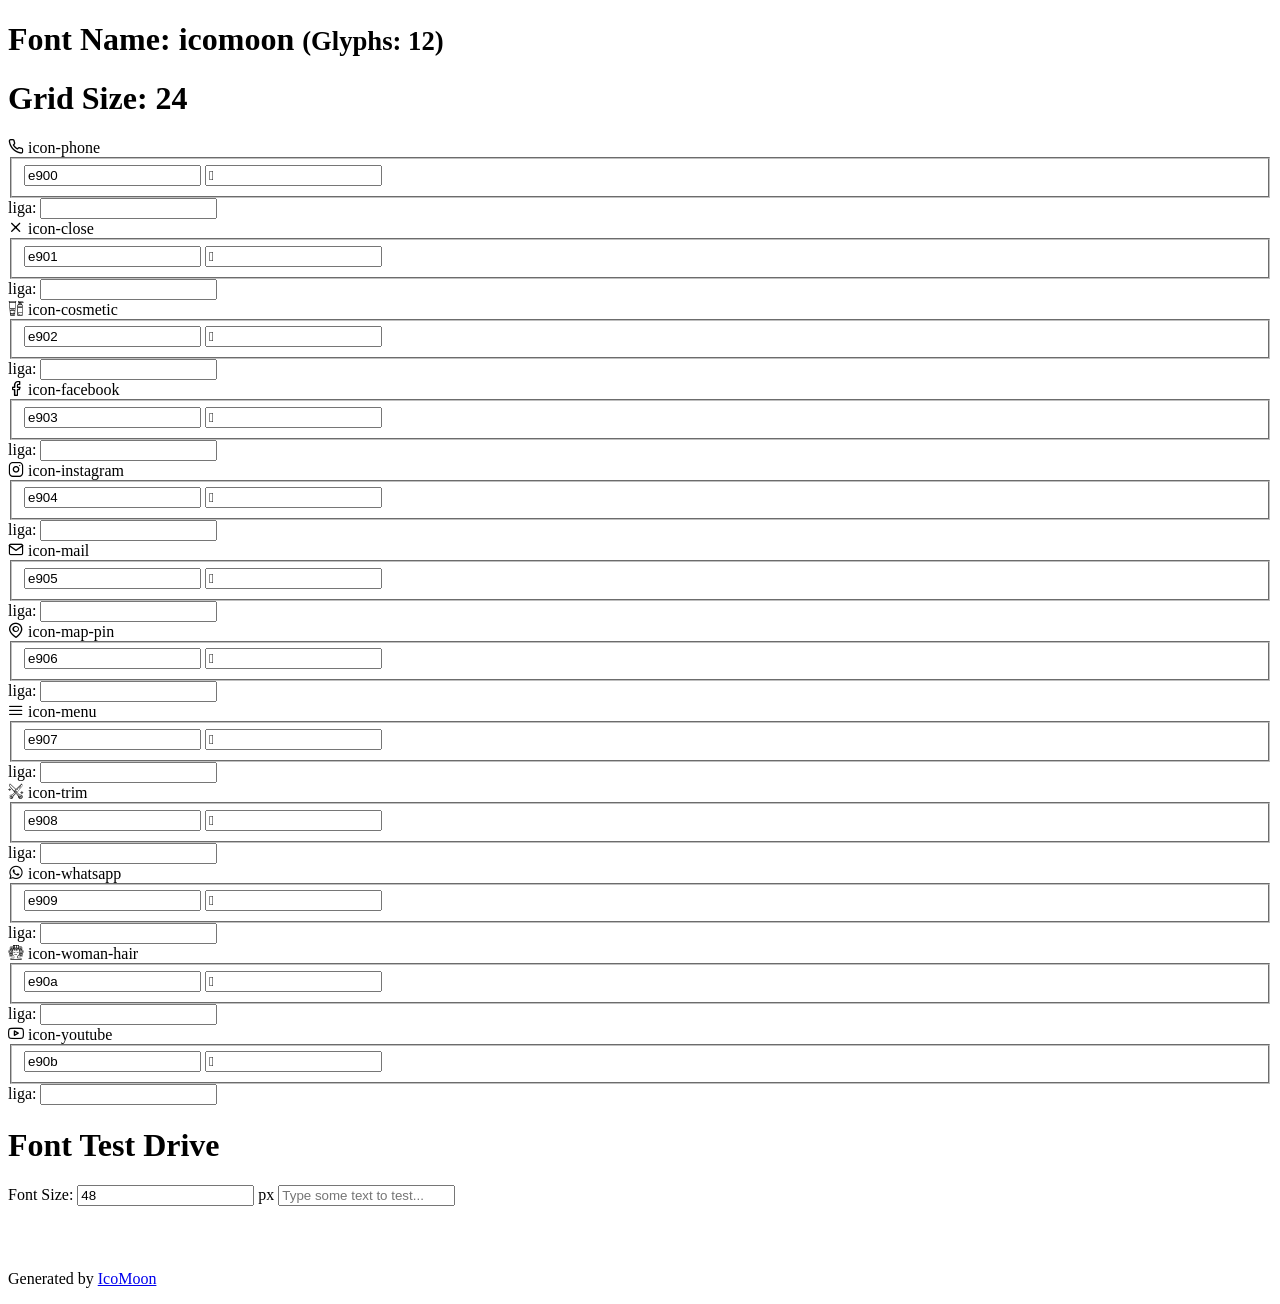
==== assets/fonts/demo.html @ 95cb909b "menu mobile/assets/sessão sobre e serviços" ====
<!doctype html>
<html>
<head>
    <meta charset="utf-8">
    <title>IcoMoon Demo</title>
    <meta name="description" content="An Icon Font Generated By IcoMoon.io">
    <meta name="viewport" content="width=device-width, initial-scale=1">
    <link rel="stylesheet" href="demo-files/demo.css">
    <link rel="stylesheet" href="style.css"></head>
<body>
    <div class="bgc1 clearfix">
        <h1 class="mhmm mvm"><span class="fgc1">Font Name:</span> icomoon <small class="fgc1">(Glyphs:&nbsp;12)</small></h1>
    </div>
    <div class="clearfix mhl ptl">
        <h1 class="mvm mtn fgc1">Grid Size: 24</h1>
        <div class="glyph fs1">
            <div class="clearfix bshadow0 pbs">
                <span class="icon-phone"></span>
                <span class="mls"> icon-phone</span>
            </div>
            <fieldset class="fs0 size1of1 clearfix hidden-false">
                <input type="text" readonly value="e900" class="unit size1of2" />
                <input type="text" maxlength="1" readonly value="&#xe900;" class="unitRight size1of2 talign-right" />
            </fieldset>
            <div class="fs0 bshadow0 clearfix hidden-true">
                <span class="unit pvs fgc1">liga: </span>
                <input type="text" readonly value="" class="liga unitRight" />
            </div>
        </div>
        <div class="glyph fs1">
            <div class="clearfix bshadow0 pbs">
                <span class="icon-close"></span>
                <span class="mls"> icon-close</span>
            </div>
            <fieldset class="fs0 size1of1 clearfix hidden-false">
                <input type="text" readonly value="e901" class="unit size1of2" />
                <input type="text" maxlength="1" readonly value="&#xe901;" class="unitRight size1of2 talign-right" />
            </fieldset>
            <div class="fs0 bshadow0 clearfix hidden-true">
                <span class="unit pvs fgc1">liga: </span>
                <input type="text" readonly value="" class="liga unitRight" />
            </div>
        </div>
        <div class="glyph fs1">
            <div class="clearfix bshadow0 pbs">
                <span class="icon-cosmetic"></span>
                <span class="mls"> icon-cosmetic</span>
            </div>
            <fieldset class="fs0 size1of1 clearfix hidden-false">
                <input type="text" readonly value="e902" class="unit size1of2" />
                <input type="text" maxlength="1" readonly value="&#xe902;" class="unitRight size1of2 talign-right" />
            </fieldset>
            <div class="fs0 bshadow0 clearfix hidden-true">
                <span class="unit pvs fgc1">liga: </span>
                <input type="text" readonly value="" class="liga unitRight" />
            </div>
        </div>
        <div class="glyph fs1">
            <div class="clearfix bshadow0 pbs">
                <span class="icon-facebook"></span>
                <span class="mls"> icon-facebook</span>
            </div>
            <fieldset class="fs0 size1of1 clearfix hidden-false">
                <input type="text" readonly value="e903" class="unit size1of2" />
                <input type="text" maxlength="1" readonly value="&#xe903;" class="unitRight size1of2 talign-right" />
            </fieldset>
            <div class="fs0 bshadow0 clearfix hidden-true">
                <span class="unit pvs fgc1">liga: </span>
                <input type="text" readonly value="" class="liga unitRight" />
            </div>
        </div>
        <div class="glyph fs1">
            <div class="clearfix bshadow0 pbs">
                <span class="icon-instagram"></span>
                <span class="mls"> icon-instagram</span>
            </div>
            <fieldset class="fs0 size1of1 clearfix hidden-false">
                <input type="text" readonly value="e904" class="unit size1of2" />
                <input type="text" maxlength="1" readonly value="&#xe904;" class="unitRight size1of2 talign-right" />
            </fieldset>
            <div class="fs0 bshadow0 clearfix hidden-true">
                <span class="unit pvs fgc1">liga: </span>
                <input type="text" readonly value="" class="liga unitRight" />
            </div>
        </div>
        <div class="glyph fs1">
            <div class="clearfix bshadow0 pbs">
                <span class="icon-mail"></span>
                <span class="mls"> icon-mail</span>
            </div>
            <fieldset class="fs0 size1of1 clearfix hidden-false">
                <input type="text" readonly value="e905" class="unit size1of2" />
                <input type="text" maxlength="1" readonly value="&#xe905;" class="unitRight size1of2 talign-right" />
            </fieldset>
            <div class="fs0 bshadow0 clearfix hidden-true">
                <span class="unit pvs fgc1">liga: </span>
                <input type="text" readonly value="" class="liga unitRight" />
            </div>
        </div>
        <div class="glyph fs1">
            <div class="clearfix bshadow0 pbs">
                <span class="icon-map-pin"></span>
                <span class="mls"> icon-map-pin</span>
            </div>
            <fieldset class="fs0 size1of1 clearfix hidden-false">
                <input type="text" readonly value="e906" class="unit size1of2" />
                <input type="text" maxlength="1" readonly value="&#xe906;" class="unitRight size1of2 talign-right" />
            </fieldset>
            <div class="fs0 bshadow0 clearfix hidden-true">
                <span class="unit pvs fgc1">liga: </span>
                <input type="text" readonly value="" class="liga unitRight" />
            </div>
        </div>
        <div class="glyph fs1">
            <div class="clearfix bshadow0 pbs">
                <span class="icon-menu"></span>
                <span class="mls"> icon-menu</span>
            </div>
            <fieldset class="fs0 size1of1 clearfix hidden-false">
                <input type="text" readonly value="e907" class="unit size1of2" />
                <input type="text" maxlength="1" readonly value="&#xe907;" class="unitRight size1of2 talign-right" />
            </fieldset>
            <div class="fs0 bshadow0 clearfix hidden-true">
                <span class="unit pvs fgc1">liga: </span>
                <input type="text" readonly value="" class="liga unitRight" />
            </div>
        </div>
        <div class="glyph fs1">
            <div class="clearfix bshadow0 pbs">
                <span class="icon-trim"></span>
                <span class="mls"> icon-trim</span>
            </div>
            <fieldset class="fs0 size1of1 clearfix hidden-false">
                <input type="text" readonly value="e908" class="unit size1of2" />
                <input type="text" maxlength="1" readonly value="&#xe908;" class="unitRight size1of2 talign-right" />
            </fieldset>
            <div class="fs0 bshadow0 clearfix hidden-true">
                <span class="unit pvs fgc1">liga: </span>
                <input type="text" readonly value="" class="liga unitRight" />
            </div>
        </div>
        <div class="glyph fs1">
            <div class="clearfix bshadow0 pbs">
                <span class="icon-whatsapp"></span>
                <span class="mls"> icon-whatsapp</span>
            </div>
            <fieldset class="fs0 size1of1 clearfix hidden-false">
                <input type="text" readonly value="e909" class="unit size1of2" />
                <input type="text" maxlength="1" readonly value="&#xe909;" class="unitRight size1of2 talign-right" />
            </fieldset>
            <div class="fs0 bshadow0 clearfix hidden-true">
                <span class="unit pvs fgc1">liga: </span>
                <input type="text" readonly value="" class="liga unitRight" />
            </div>
        </div>
        <div class="glyph fs1">
            <div class="clearfix bshadow0 pbs">
                <span class="icon-woman-hair"></span>
                <span class="mls"> icon-woman-hair</span>
            </div>
            <fieldset class="fs0 size1of1 clearfix hidden-false">
                <input type="text" readonly value="e90a" class="unit size1of2" />
                <input type="text" maxlength="1" readonly value="&#xe90a;" class="unitRight size1of2 talign-right" />
            </fieldset>
            <div class="fs0 bshadow0 clearfix hidden-true">
                <span class="unit pvs fgc1">liga: </span>
                <input type="text" readonly value="" class="liga unitRight" />
            </div>
        </div>
        <div class="glyph fs1">
            <div class="clearfix bshadow0 pbs">
                <span class="icon-youtube"></span>
                <span class="mls"> icon-youtube</span>
            </div>
            <fieldset class="fs0 size1of1 clearfix hidden-false">
                <input type="text" readonly value="e90b" class="unit size1of2" />
                <input type="text" maxlength="1" readonly value="&#xe90b;" class="unitRight size1of2 talign-right" />
            </fieldset>
            <div class="fs0 bshadow0 clearfix hidden-true">
                <span class="unit pvs fgc1">liga: </span>
                <input type="text" readonly value="" class="liga unitRight" />
            </div>
        </div>
    </div>

    <!--[if gt IE 8]><!-->
    <div class="mhl clearfix mbl">
        <h1>Font Test Drive</h1>
        <label>
            Font Size: <input id="fontSize" type="number" class="textbox0 mbm"
            min="8" value="48" />
            px
        </label>
        <input id="testText" type="text" class="phl size1of1 mvl"
        placeholder="Type some text to test..." value=""/>
        <div id="testDrive" class="icon-" style="font-family: icomoon">&nbsp;
        </div>
    </div>
    <!--<![endif]-->
    <div class="bgc1 clearfix">
        <p class="mhl">Generated by <a href="https://icomoon.io/app">IcoMoon</a></p>
    </div>

    <script src="demo-files/demo.js"></script>
</body>
</html>
---- assets/fonts/style.css ----
@font-face {
  font-family: 'icomoon';
  src:  url('fonts/icomoon.eot?36sfdv');
  src:  url('fonts/icomoon.eot?36sfdv#iefix') format('embedded-opentype'),
    url('fonts/icomoon.ttf?36sfdv') format('truetype'),
    url('fonts/icomoon.woff?36sfdv') format('woff'),
    url('fonts/icomoon.svg?36sfdv#icomoon') format('svg');
  font-weight: normal;
  font-style: normal;
  font-display: block;
}

[class^="icon-"], [class*=" icon-"] {
  /* use !important to prevent issues with browser extensions that change fonts */
  font-family: 'icomoon' !important;
  speak: never;
  font-style: normal;
  font-weight: normal;
  font-variant: normal;
  text-transform: none;
  line-height: 1;

  /* Better Font Rendering =========== */
  -webkit-font-smoothing: antialiased;
  -moz-osx-font-smoothing: grayscale;
}

.icon-phone:before {
  content: "\e900";
}
.icon-close:before {
  content: "\e901";
}
.icon-cosmetic:before {
  content: "\e902";
}
.icon-facebook:before {
  content: "\e903";
}
.icon-instagram:before {
  content: "\e904";
}
.icon-mail:before {
  content: "\e905";
}
.icon-map-pin:before {
  content: "\e906";
}
.icon-menu:before {
  content: "\e907";
}
.icon-trim:before {
  content: "\e908";
}
.icon-whatsapp:before {
  content: "\e909";
}
.icon-woman-hair:before {
  content: "\e90a";
}
.icon-youtube:before {
  content: "\e90b";
}
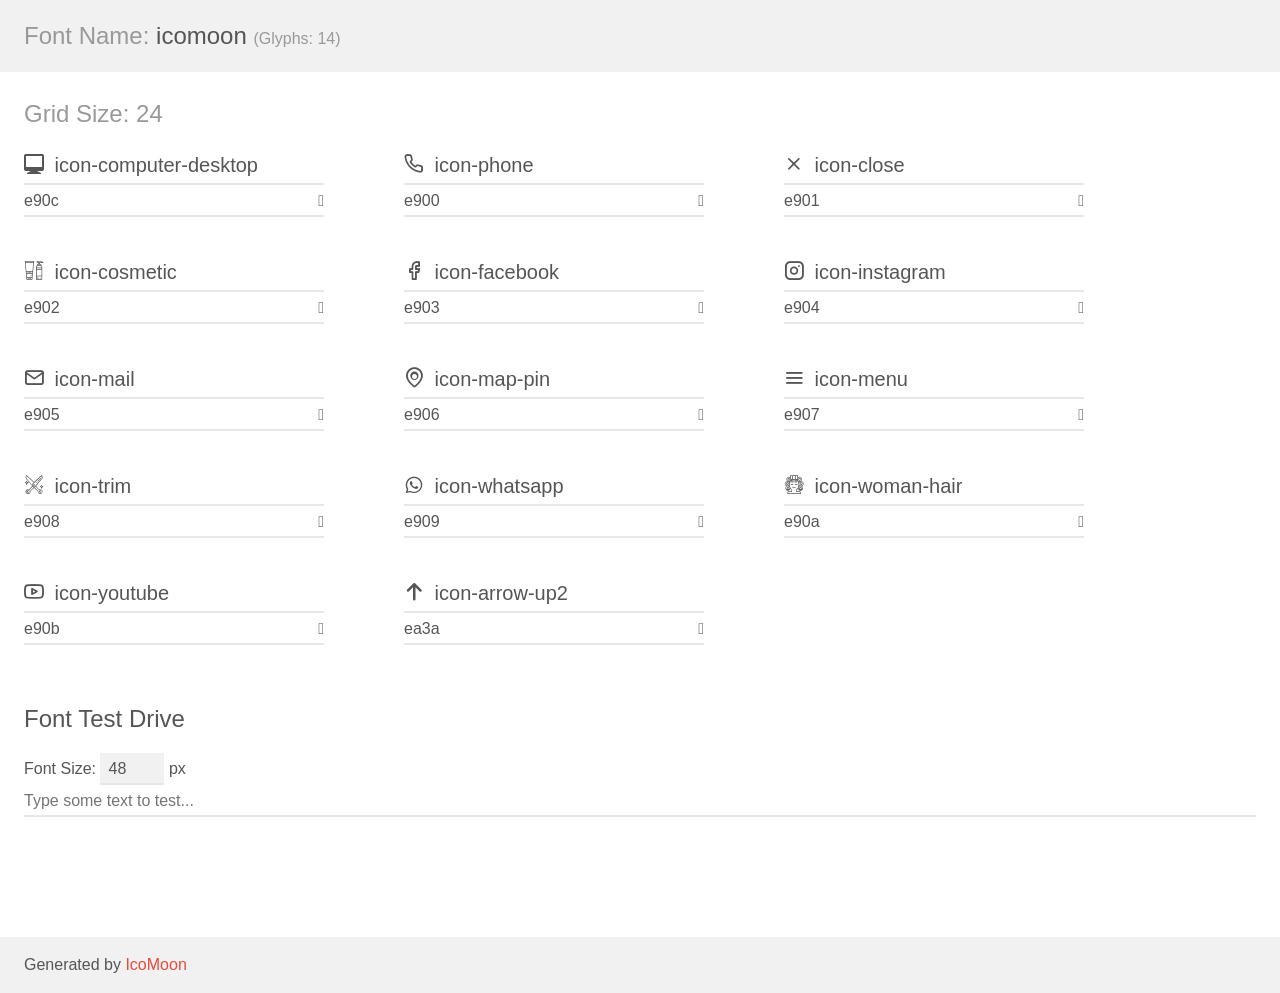
==== commit 9fb1f2b3: "Modificação do projeto" ====
--- a/assets/fonts/demo.html
+++ b/assets/fonts/demo.html
@@ -9,12 +9,26 @@
     <link rel="stylesheet" href="style.css"></head>
 <body>
     <div class="bgc1 clearfix">
-        <h1 class="mhmm mvm"><span class="fgc1">Font Name:</span> icomoon <small class="fgc1">(Glyphs:&nbsp;12)</small></h1>
+        <h1 class="mhmm mvm"><span class="fgc1">Font Name:</span> icomoon <small class="fgc1">(Glyphs:&nbsp;14)</small></h1>
     </div>
     <div class="clearfix mhl ptl">
         <h1 class="mvm mtn fgc1">Grid Size: 24</h1>
         <div class="glyph fs1">
             <div class="clearfix bshadow0 pbs">
+                <span class="icon-computer-desktop"></span>
+                <span class="mls"> icon-computer-desktop</span>
+            </div>
+            <fieldset class="fs0 size1of1 clearfix hidden-false">
+                <input type="text" readonly value="e90c" class="unit size1of2" />
+                <input type="text" maxlength="1" readonly value="&#xe90c;" class="unitRight size1of2 talign-right" />
+            </fieldset>
+            <div class="fs0 bshadow0 clearfix hidden-true">
+                <span class="unit pvs fgc1">liga: </span>
+                <input type="text" readonly value="" class="liga unitRight" />
+            </div>
+        </div>
+        <div class="glyph fs1">
+            <div class="clearfix bshadow0 pbs">
                 <span class="icon-phone"></span>
                 <span class="mls"> icon-phone</span>
             </div>
@@ -179,6 +193,20 @@
             <div class="fs0 bshadow0 clearfix hidden-true">
                 <span class="unit pvs fgc1">liga: </span>
                 <input type="text" readonly value="" class="liga unitRight" />
+            </div>
+        </div>
+        <div class="glyph fs1">
+            <div class="clearfix bshadow0 pbs">
+                <span class="icon-arrow-up2"></span>
+                <span class="mls"> icon-arrow-up2</span>
+            </div>
+            <fieldset class="fs0 size1of1 clearfix hidden-false">
+                <input type="text" readonly value="ea3a" class="unit size1of2" />
+                <input type="text" maxlength="1" readonly value="&#xea3a;" class="unitRight size1of2 talign-right" />
+            </fieldset>
+            <div class="fs0 bshadow0 clearfix hidden-true">
+                <span class="unit pvs fgc1">liga: </span>
+                <input type="text" readonly value="arrow-up2, up2" class="liga unitRight" />
             </div>
         </div>
     </div>
--- a/assets/fonts/demo-files/demo.css
+++ b/assets/fonts/demo-files/demo.css
@@ -0,0 +1,152 @@
+body {
+  padding: 0;
+  margin: 0;
+  font-family: sans-serif;
+  font-size: 1em;
+  line-height: 1.5;
+  color: #555;
+  background: #fff;
+}
+h1 {
+  font-size: 1.5em;
+  font-weight: normal;
+}
+small {
+  font-size: .66666667em;
+}
+a {
+  color: #e74c3c;
+  text-decoration: none;
+}
+a:hover, a:focus {
+  box-shadow: 0 1px #e74c3c;
+}
+.bshadow0, input {
+  box-shadow: inset 0 -2px #e7e7e7;
+}
+input:hover {
+  box-shadow: inset 0 -2px #ccc;
+}
+input, fieldset {
+  font-family: sans-serif;
+  font-size: 1em;
+  margin: 0;
+  padding: 0;
+  border: 0;
+}
+input {
+  color: inherit;
+  line-height: 1.5;
+  height: 1.5em;
+  padding: .25em 0;
+}
+input:focus {
+  outline: none;
+  box-shadow: inset 0 -2px #449fdb;
+}
+.glyph {
+  font-size: 16px;
+  width: 15em;
+  padding-bottom: 1em;
+  margin-right: 4em;
+  margin-bottom: 1em;
+  float: left;
+  overflow: hidden;
+}
+.liga {
+  width: 80%;
+  width: calc(100% - 2.5em);
+}
+.talign-right {
+  text-align: right;
+}
+.talign-center {
+  text-align: center;
+}
+.bgc1 {
+  background: #f1f1f1;
+}
+.fgc1 {
+  color: #999;
+}
+.fgc0 {
+  color: #000;
+}
+p {
+  margin-top: 1em;
+  margin-bottom: 1em;
+}
+.mvm {
+  margin-top: .75em;
+  margin-bottom: .75em;
+}
+.mtn {
+  margin-top: 0;
+}
+.mtl, .mal {
+  margin-top: 1.5em;
+}
+.mbl, .mal {
+  margin-bottom: 1.5em;
+}
+.mal, .mhl {
+  margin-left: 1.5em;
+  margin-right: 1.5em;
+}
+.mhmm {
+  margin-left: 1em;
+  margin-right: 1em;
+}
+.mls {
+  margin-left: .25em;
+}
+.ptl {
+  padding-top: 1.5em;
+}
+.pbs, .pvs {
+  padding-bottom: .25em;
+}
+.pvs, .pts {
+  padding-top: .25em;
+}
+.unit {
+  float: left;
+}
+.unitRight {
+  float: right;
+}
+.size1of2 {
+  width: 50%;
+}
+.size1of1 {
+  width: 100%;
+}
+.clearfix:before, .clearfix:after {
+  content: " ";
+  display: table;
+}
+.clearfix:after {
+  clear: both;
+}
+.hidden-true {
+  display: none;
+}
+.textbox0 {
+  width: 3em;
+  background: #f1f1f1;
+  padding: .25em .5em;
+  line-height: 1.5;
+  height: 1.5em;
+}
+#testDrive {
+  display: block;
+  padding-top: 24px;
+  line-height: 1.5;
+}
+.fs0 {
+  font-size: 16px;
+}
+.fs1 {
+  font-size: 20px;
+}
+
--- a/assets/fonts/style.css
+++ b/assets/fonts/style.css
@@ -1,10 +1,10 @@
 @font-face {
   font-family: 'icomoon';
-  src:  url('fonts/icomoon.eot?36sfdv');
-  src:  url('fonts/icomoon.eot?36sfdv#iefix') format('embedded-opentype'),
-    url('fonts/icomoon.ttf?36sfdv') format('truetype'),
-    url('fonts/icomoon.woff?36sfdv') format('woff'),
-    url('fonts/icomoon.svg?36sfdv#icomoon') format('svg');
+  src:  url('fonts/icomoon.eot?php6wi');
+  src:  url('fonts/icomoon.eot?php6wi#iefix') format('embedded-opentype'),
+    url('fonts/icomoon.ttf?php6wi') format('truetype'),
+    url('fonts/icomoon.woff?php6wi') format('woff'),
+    url('fonts/icomoon.svg?php6wi#icomoon') format('svg');
   font-weight: normal;
   font-style: normal;
   font-display: block;
@@ -25,6 +25,9 @@
   -moz-osx-font-smoothing: grayscale;
 }
 
+.icon-computer-desktop:before {
+  content: "\e90c";
+}
 .icon-phone:before {
   content: "\e900";
 }
@@ -61,3 +64,6 @@
 .icon-youtube:before {
   content: "\e90b";
 }
+.icon-arrow-up2:before {
+  content: "\ea3a";
+}
